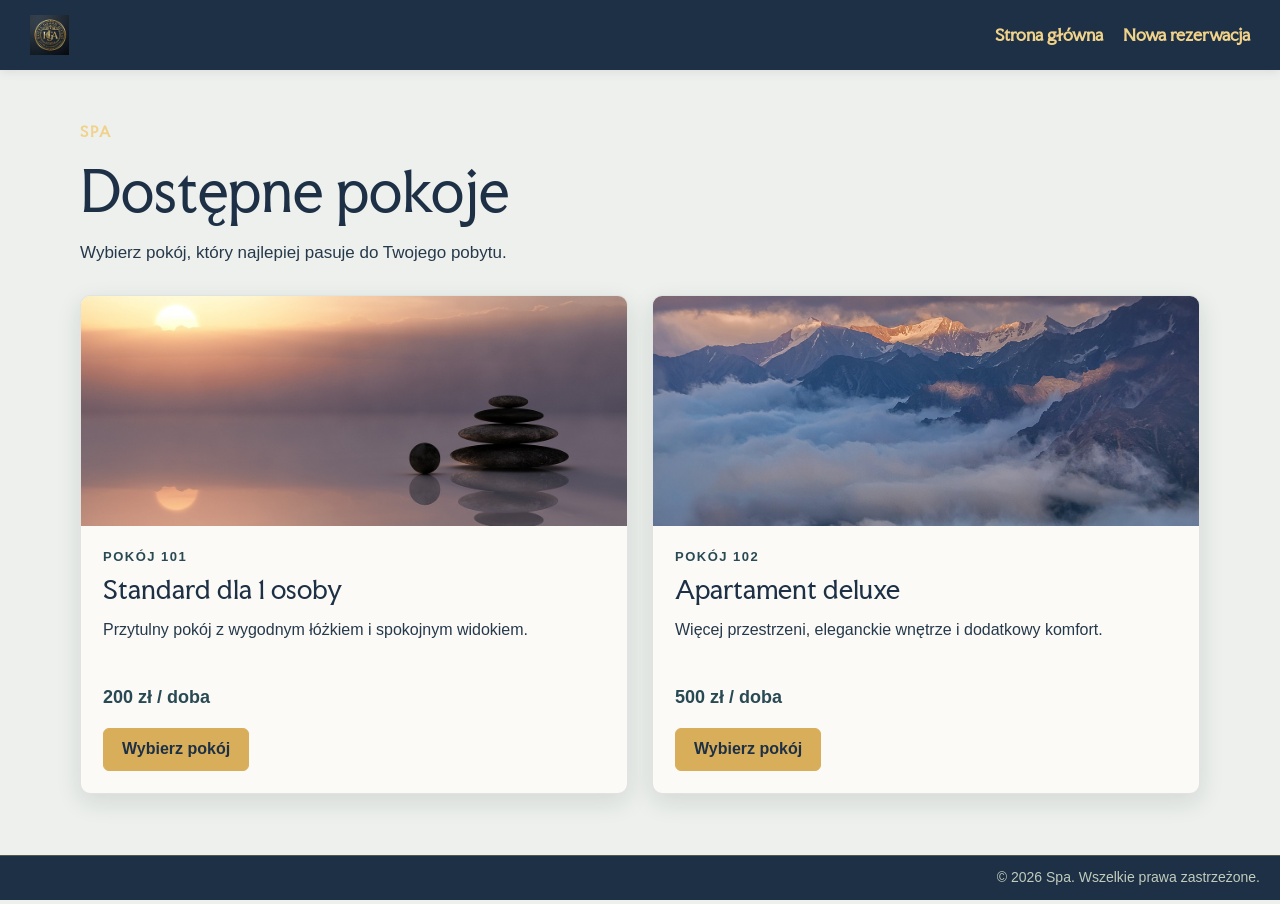
==== public/pokoje.html @ 3cefc5fe "nowe podstronki :trollface:" ====
<!DOCTYPE html>
<html lang="pl">
<head>
    <meta charset="UTF-8">
    <meta name="viewport" content="width=device-width, initial-scale=1.0">
    <title>Dostępne pokoje | Spa</title>
    <link rel="stylesheet" type="text/css" href="../css/main.css">
    <link rel="preconnect" href="https://fonts.googleapis.com">
    <link rel="preconnect" href="https://fonts.gstatic.com" crossorigin>
    <link href="https://fonts.googleapis.com/css2?family=Faculty+Glyphic&display=swap" rel="stylesheet">
</head>
<body>
<header class="header">
    <div class="logo">
        <img src="../assets/logo.png" alt="Grand Access Hotel">
    </div>
    <nav class="nav">
        <a href="index.html">Strona główna</a>
        <a href="index.html#rezerwacja">Nowa rezerwacja</a>
    </nav>
</header>

<main class="rooms-page">
    <section class="rooms-heading">
        <p class="hero-eyebrow">Spa</p>
        <h1>Dostępne pokoje</h1>
        <p>Wybierz pokój, który najlepiej pasuje do Twojego pobytu.</p>
    </section>

    <section class="rooms-grid" aria-label="Lista dostępnych pokoi">
        <article class="room-card">
            <img src="../assets/scroll (2).jpg" alt="Pokój standardowy">
            <div class="room-card-content">
                <p class="room-number">Pokój 101</p>
                <h2>Standard dla 1 osoby</h2>
                <p>Przytulny pokój z wygodnym łóżkiem i spokojnym widokiem.</p>
                <strong>200 zł / doba</strong>
                <a class="booking-button room-button" href="index.html#rezerwacja">Wybierz pokój</a>
            </div>
        </article>

        <article class="room-card">
            <img src="../assets/scroll (1).jpg" alt="Apartament deluxe">
            <div class="room-card-content">
                <p class="room-number">Pokój 102</p>
                <h2>Apartament deluxe</h2>
                <p>Więcej przestrzeni, eleganckie wnętrze i dodatkowy komfort.</p>
                <strong>500 zł / doba</strong>
                <a class="booking-button room-button" href="index.html#rezerwacja">Wybierz pokój</a>
            </div>
        </article>
    </section>
</main>

<footer class="footer">
    <p>&copy; 2026 Spa. Wszelkie prawa zastrzeżone.</p>
</footer>
</body>
</html>
---- css/main.css ----
* {
  box-sizing: border-box;
}

:root {
  --ink: #26394b;
  --navy: #1d3045;
  --deep-teal: #294953;
  --mist: #edf0ed;
  --paper: #fbfaf6;
  --amber: #d9ae5a;
  --amber-light: #f1d28a;
}

html,
body {
  min-height: 100%;
}

body {
  margin: 0;
  padding: 0;
  background-color: var(--mist);
  color: var(--ink);
  font-family: Arial, Helvetica, sans-serif;
  line-height: 1.4;
  overflow-x: hidden;
}

.header {
  display: flex;
  justify-content: space-between;
  align-items: center;
  padding: 15px 30px;
  background-color: var(--navy);
  border-radius: 0;
  min-height: 70px;
  width: 100%;
  box-shadow: 0 2px 10px rgba(0, 0, 0, 0.08);
}

.logo {
  display: flex;
  align-items: center;
}

.logo img {
  height: 40px;
  width: auto;
  background-color: transparent;
  object-fit: contain;
}

.nav {
  display: flex;
  align-items: center;
  gap: 20px;
  background-color: transparent;
  flex-wrap: wrap;
}

.nav a {
  font-family: "Faculty Glyphic", Arial, sans-serif;
  font-style: normal;
  font-weight: bold;
  color: var(--amber-light);
  background-color: transparent;
  text-decoration: none;
  white-space: nowrap;
  transition: color 0.3s ease;
}

.nav a:hover {
  color: #fff0b4;
}

.hero {
  position: relative;
  isolation: isolate;
  overflow: hidden;
  min-height: 500px;
  margin: 28px auto 0;
  width: calc(100vw - 44px);
  border-radius: 14px;
  background-color: var(--navy);
  box-shadow: 0 12px 32px rgba(27, 46, 43, 0.2);
}

.hero-slides,
.hero-slide,
.hero-overlay {
  position: absolute;
  inset: 0;
}

.hero-slides {
  display: flex;
  width: 300%;
  animation: spa-slideshow 18s infinite;
}

.hero-slide {
  position: relative;
  flex: 0 0 33.3333%;
  width: 33.3333%;
  height: 100%;
  object-fit: cover;
  filter: blur(2px);
}

.hero-overlay {
  z-index: 1;
  background: linear-gradient(90deg, rgba(18, 35, 53, 0.86), rgba(18, 35, 53, 0.32) 70%, rgba(18, 35, 53, 0.14));
}

.hero-content {
  position: relative;
  z-index: 2;
  display: flex;
  flex-direction: column;
  align-items: flex-start;
  justify-content: center;
  min-height: 500px;
  width: min(590px, 100%);
  padding: 56px clamp(24px, 7vw, 88px);
  color: #fcfbf9;
  animation: hero-arrival 0.8s ease-out both;
}

.hero-eyebrow {
  margin: 0 0 12px;
  color: var(--amber-light);
  font-family: "Faculty Glyphic", Arial, sans-serif;
  font-size: 14px;
  font-weight: bold;
  letter-spacing: 2px;
  text-transform: uppercase;
}

.hero h1 {
  max-width: none;
  margin: 0;
  font-family: "Faculty Glyphic", Arial, sans-serif;
  font-size: clamp(30px, 4vw, 50px);
  font-weight: normal;
  line-height: 1.08;
  white-space: nowrap;
}

.hero-content > p:not(.hero-eyebrow) {
  max-width: 470px;
  margin: 20px 0 28px;
  color: #f1eee6;
  font-size: 17px;
}

.hero-link {
  display: inline-block;
  padding: 12px 18px;
  border: 1px solid #e4c45b;
  border-radius: 5px;
  color: var(--navy);
  background-color: var(--amber);
  font-weight: bold;
  text-decoration: none;
  transition: background-color 0.3s ease, color 0.3s ease;
}

.hero-link:hover {
  color: #fcfbf9;
  background-color: transparent;
}

.hero-dots {
  position: absolute;
  z-index: 2;
  right: 28px;
  bottom: 24px;
  display: flex;
  gap: 8px;
}

.hero-dots span {
  display: block;
  width: 8px;
  height: 8px;
  border: 1px solid #f4f1ea;
  border-radius: 50%;
  opacity: 0.75;
}

@keyframes spa-slideshow {
  0%, 28% { transform: translateX(0); }
  33%, 61% { transform: translateX(-33.3333%); }
  66%, 94% { transform: translateX(-66.6666%); }
  100% { transform: translateX(0); }
}

@keyframes hero-arrival {
  from { opacity: 0; transform: translateY(14px); }
  to { opacity: 1; transform: translateY(0); }
}

.rezerwacja {
  padding: 20px 25px;
  margin-top: 28px;
  background-color: var(--deep-teal);
  border-radius: 12px;
  width: calc(100vw - 44px);
  margin-inline: auto;
  box-shadow: 0 8px 24px rgba(27, 46, 43, 0.15);
}

.rezerwacja-form {
  display: flex;
  align-items: end;
  gap: 20px;
}

.pola {
  display: flex;
  align-items: end;
  gap: 20px;
  max-width: none;
  width: 100%;
  margin: 0 auto;
  color: #f4f1ea;
  flex-wrap: wrap;
}

.pole {
  display: flex;
  flex-direction: column;
  flex: 1 1 160px;
  color: #f4f1ea;
}

.pole label {
  font-weight: bold;
  margin-bottom: 5px;
  color: #f4f1ea;
  letter-spacing: 0.3px;
}

.pole input,
.pole select {
  width: 100%;
  min-width: 0;
  padding: 8px 12px;
  border: 1px solid #7d938a;
  border-radius: 6px;
  font-size: 14px;
  color: var(--ink);
  background-color: var(--paper);
  outline: none;
  transition: border-color 0.3s, box-shadow 0.3s;
}

.pole input:focus,
.pole select:focus {
  border-color: var(--amber);
  box-shadow: 0 0 0 3px rgba(217, 174, 90, 0.25);
}

.pole select {
  cursor: pointer;
  appearance: none;
  background-image: url("data:image/svg+xml;utf8,<svg fill='%232c3531' height='24' viewBox='0 0 24 24' width='24' xmlns='http://www.w3.org/2000/svg'><path d='M7 10l5 5 5-5z'/></svg>");
  background-repeat: no-repeat;
  background-position: right 8px center;
  padding-right: 30px;
}

.booking-button {
  flex: 0 0 auto;
  padding: 9px 18px;
  border: 1px solid var(--amber);
  border-radius: 6px;
  color: var(--navy);
  background-color: var(--amber);
  font-weight: bold;
  cursor: pointer;
  transition: background-color 0.3s ease, color 0.3s ease;
}

.booking-button:hover {
  color: var(--paper);
  background-color: transparent;
}

.rooms-page {
  width: min(1120px, calc(100% - 44px));
  margin: 52px auto 110px;
}

.rooms-heading {
  margin-bottom: 30px;
}

.rooms-heading h1 {
  margin: 0;
  color: var(--navy);
  font-family: "Faculty Glyphic", Arial, sans-serif;
  font-size: clamp(32px, 5vw, 54px);
  font-weight: normal;
}

.rooms-heading p:last-child {
  margin: 12px 0 0;
  font-size: 17px;
}

.rooms-grid {
  display: grid;
  grid-template-columns: repeat(2, minmax(0, 1fr));
  gap: 24px;
}

.room-card {
  overflow: hidden;
  background-color: var(--paper);
  border: 1px solid rgba(38, 57, 75, 0.12);
  border-radius: 10px;
  box-shadow: 0 8px 24px rgba(27, 46, 43, 0.12);
}

.room-card > img {
  display: block;
  width: 100%;
  height: 230px;
  object-fit: cover;
}

.room-card-content {
  padding: 22px;
}

.room-number {
  margin: 0 0 6px;
  color: var(--deep-teal);
  font-size: 13px;
  font-weight: bold;
  letter-spacing: 1.5px;
  text-transform: uppercase;
}

.room-card h2 {
  margin: 0;
  color: var(--navy);
  font-family: "Faculty Glyphic", Arial, sans-serif;
  font-size: 25px;
  font-weight: normal;
}

.room-card-content > p:not(.room-number) {
  min-height: 48px;
  margin: 12px 0 18px;
}

.room-card strong {
  display: block;
  margin-bottom: 18px;
  color: var(--deep-teal);
  font-size: 18px;
}

.room-button {
  display: inline-block;
  text-decoration: none;
}

.login-page {
  display: grid;
  place-items: center;
  min-height: calc(100vh - 170px);
  padding: 48px 22px 100px;
}

.login-panel {
  width: min(100%, 520px);
  padding: 42px;
  background-color: var(--paper);
  border: 1px solid rgba(38, 57, 75, 0.12);
  border-radius: 10px;
  box-shadow: 0 12px 32px rgba(27, 46, 43, 0.14);
}

.login-intro h1 {
  margin: 0;
  color: var(--navy);
  font-family: "Faculty Glyphic", Arial, sans-serif;
  font-size: clamp(34px, 6vw, 52px);
  font-weight: normal;
  line-height: 1.1;
}

.login-intro > p:last-child {
  margin: 14px 0 28px;
  font-size: 16px;
}

.login-form {
  display: grid;
  gap: 20px;
}

.login-field {
  display: grid;
  gap: 7px;
}

.login-field label {
  color: var(--navy);
  font-weight: bold;
}

.login-field input {
  width: 100%;
  padding: 12px 14px;
  border: 1px solid #7d938a;
  border-radius: 6px;
  color: var(--ink);
  background-color: #fff;
  font: inherit;
}

.login-field input:focus {
  border-color: var(--amber);
  outline: none;
  box-shadow: 0 0 0 3px rgba(217, 174, 90, 0.25);
}

.login-button {
  width: 100%;
  margin-top: 4px;
  padding: 12px 18px;
}

.form-message {
  margin: 0 0 20px;
  padding: 12px 14px;
  border-radius: 6px;
  font-size: 14px;
}

.form-message-error {
  color: #7b2828;
  background-color: #f8e1df;
  border: 1px solid #e6b5b1;
}

.login-note {
  margin: 24px 0 12px;
  color: #53636c;
  font-size: 13px;
}

.login-back-link {
  color: var(--deep-teal);
  font-size: 14px;
  font-weight: bold;
  text-decoration: none;
}

.login-back-link:hover {
  color: var(--navy);
  text-decoration: underline;
}

.footer {
  position: fixed;
  left: 0;
  right: 0;
  bottom: 0;
  background-color: var(--navy);
  color: #c2cbbd;
  text-align: right;
  padding: 12px 20px;
  font-size: 14px;
  width: 100%;
  z-index: 10;
  border-top: 1px solid rgba(217, 174, 90, 0.3);
}

.footer p {
  margin: 0;
  white-space: nowrap;
}

@media (max-width: 640px) {
  .header {
    padding: 14px 18px;
  }

  .nav {
    gap: 12px;
    font-size: 13px;
  }

  .hero {
    min-height: 470px;
    width: calc(100% - 44px);
    margin-top: 18px;
  }

  .hero-content {
    min-height: 470px;
    padding: 40px 24px 58px;
  }

  .rooms-page {
    width: calc(100% - 36px);
    margin-top: 36px;
  }

  .rooms-grid {
    grid-template-columns: 1fr;
  }

  .room-card > img {
    height: 190px;
  }

  .login-page {
    min-height: calc(100vh - 150px);
    padding: 30px 18px 92px;
  }

  .login-panel {
    padding: 30px 22px;
  }

  .hero h1 {
    font-size: 38px;
    white-space: normal;
  }

  .hero-content > p:not(.hero-eyebrow) {
    font-size: 16px;
  }

  .rezerwacja-form {
    display: block;
  }

  .booking-button {
    width: 100%;
    margin-top: 16px;
  }
}
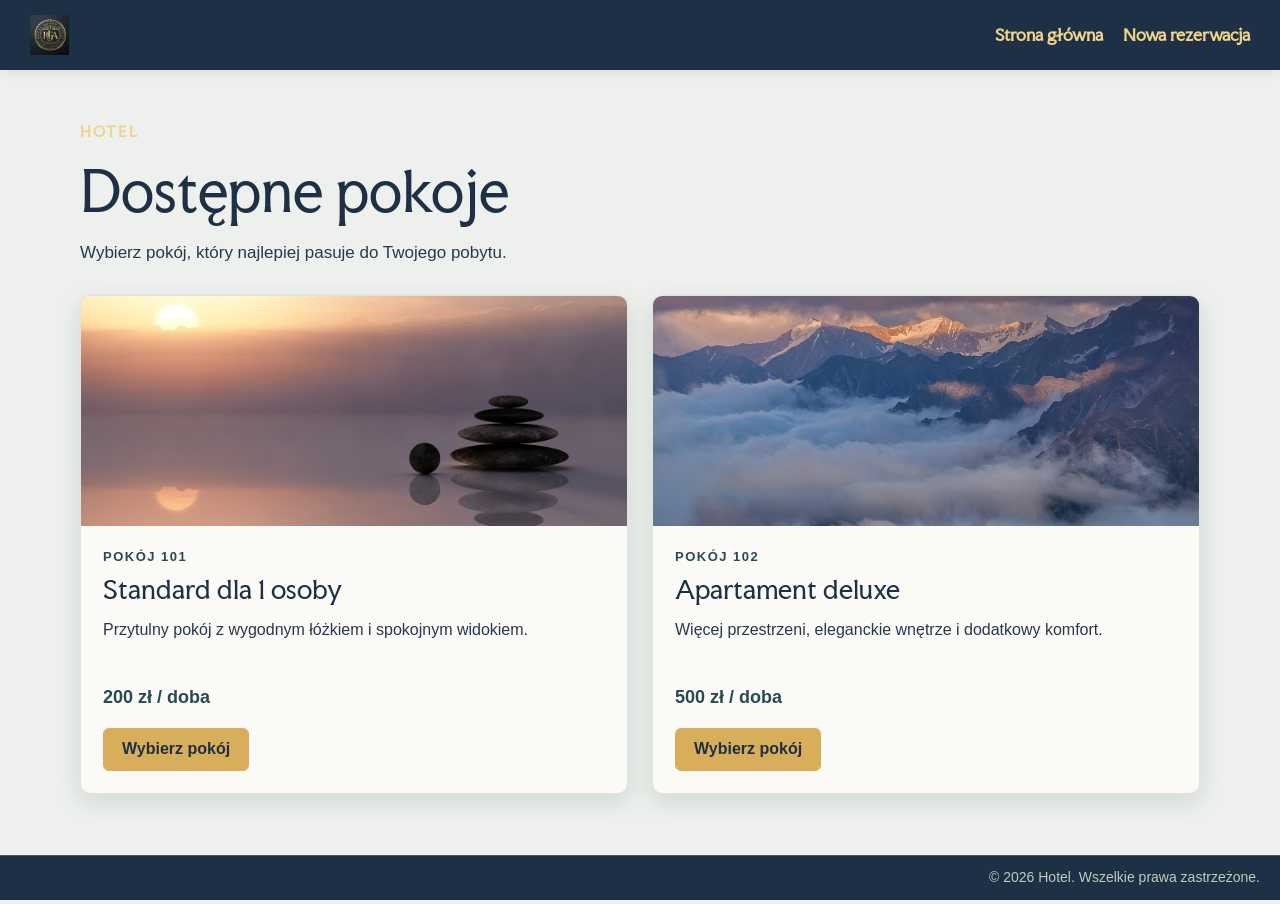
==== commit 4aeb9cd0: "Poprawka tematyki bazy" ====
--- a/public/pokoje.html
+++ b/public/pokoje.html
@@ -3,7 +3,7 @@
 <head>
     <meta charset="UTF-8">
     <meta name="viewport" content="width=device-width, initial-scale=1.0">
-    <title>Dostępne pokoje | Spa</title>
+    <title>Dostępne pokoje | Hotel</title>
     <link rel="stylesheet" type="text/css" href="../css/main.css">
     <link rel="preconnect" href="https://fonts.googleapis.com">
     <link rel="preconnect" href="https://fonts.gstatic.com" crossorigin>
@@ -22,7 +22,7 @@
 
 <main class="rooms-page">
     <section class="rooms-heading">
-        <p class="hero-eyebrow">Spa</p>
+        <p class="hero-eyebrow">Hotel</p>
         <h1>Dostępne pokoje</h1>
         <p>Wybierz pokój, który najlepiej pasuje do Twojego pobytu.</p>
     </section>
@@ -53,7 +53,7 @@
 </main>
 
 <footer class="footer">
-    <p>&copy; 2026 Spa. Wszelkie prawa zastrzeżone.</p>
+    <p>&copy; 2026 Hotel. Wszelkie prawa zastrzeżone.</p>
 </footer>
 </body>
 </html>
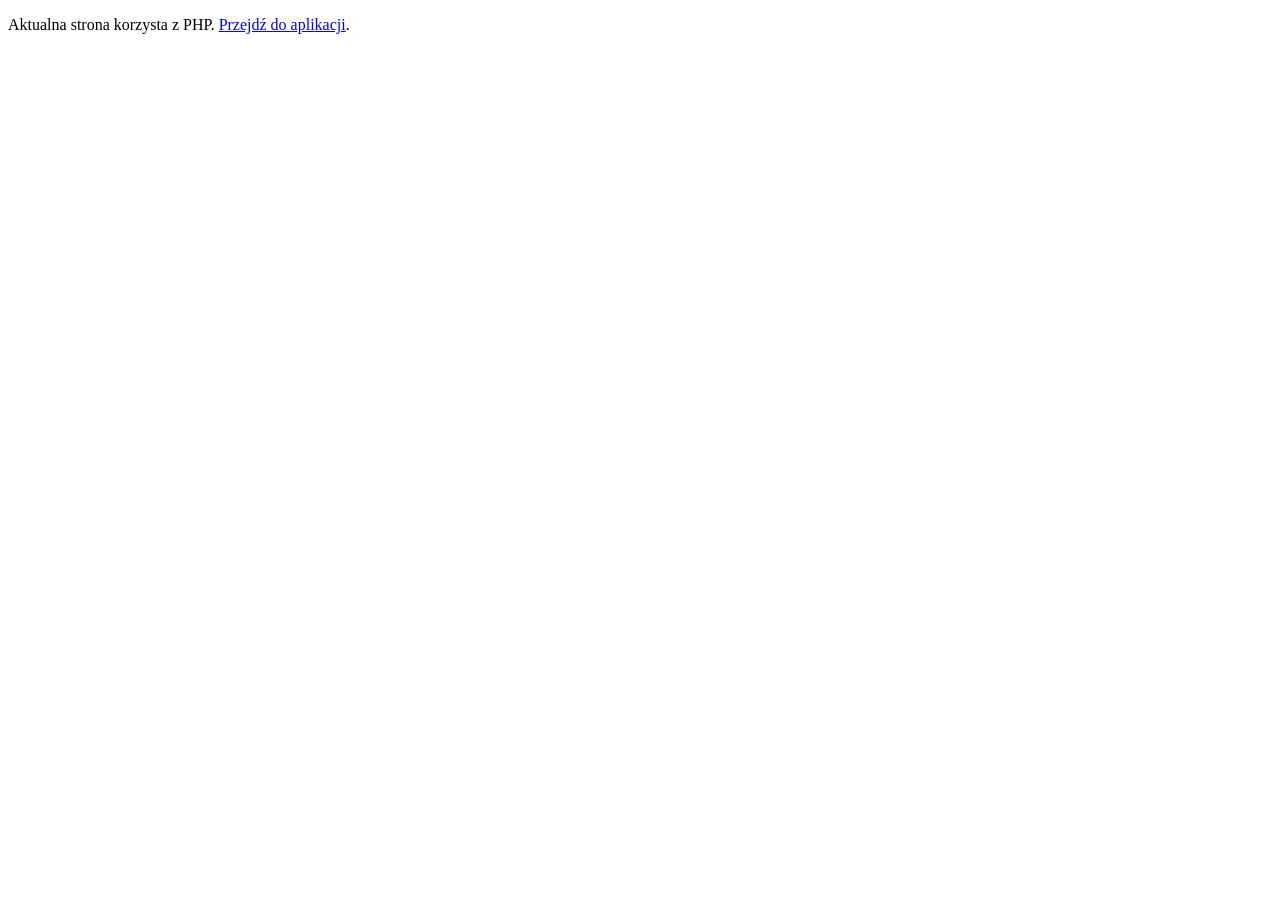
==== commit d42433b8: "Uzupełnienie panelu hotelu i ograniczeń integralności danych: - Zarządzanie pokojami i publikowaniem" ====
--- a/public/pokoje.html
+++ b/public/pokoje.html
@@ -1,59 +1,4 @@
-<!DOCTYPE html>
-<html lang="pl">
-<head>
-    <meta charset="UTF-8">
-    <meta name="viewport" content="width=device-width, initial-scale=1.0">
-    <title>Dostępne pokoje | Hotel</title>
-    <link rel="stylesheet" type="text/css" href="../css/main.css">
-    <link rel="preconnect" href="https://fonts.googleapis.com">
-    <link rel="preconnect" href="https://fonts.gstatic.com" crossorigin>
-    <link href="https://fonts.googleapis.com/css2?family=Faculty+Glyphic&display=swap" rel="stylesheet">
-</head>
-<body>
-<header class="header">
-    <div class="logo">
-        <img src="../assets/logo.png" alt="Grand Access Hotel">
-    </div>
-    <nav class="nav">
-        <a href="index.html">Strona główna</a>
-        <a href="index.html#rezerwacja">Nowa rezerwacja</a>
-    </nav>
-</header>
-
-<main class="rooms-page">
-    <section class="rooms-heading">
-        <p class="hero-eyebrow">Hotel</p>
-        <h1>Dostępne pokoje</h1>
-        <p>Wybierz pokój, który najlepiej pasuje do Twojego pobytu.</p>
-    </section>
-
-    <section class="rooms-grid" aria-label="Lista dostępnych pokoi">
-        <article class="room-card">
-            <img src="../assets/scroll (2).jpg" alt="Pokój standardowy">
-            <div class="room-card-content">
-                <p class="room-number">Pokój 101</p>
-                <h2>Standard dla 1 osoby</h2>
-                <p>Przytulny pokój z wygodnym łóżkiem i spokojnym widokiem.</p>
-                <strong>200 zł / doba</strong>
-                <a class="booking-button room-button" href="index.html#rezerwacja">Wybierz pokój</a>
-            </div>
-        </article>
-
-        <article class="room-card">
-            <img src="../assets/scroll (1).jpg" alt="Apartament deluxe">
-            <div class="room-card-content">
-                <p class="room-number">Pokój 102</p>
-                <h2>Apartament deluxe</h2>
-                <p>Więcej przestrzeni, eleganckie wnętrze i dodatkowy komfort.</p>
-                <strong>500 zł / doba</strong>
-                <a class="booking-button room-button" href="index.html#rezerwacja">Wybierz pokój</a>
-            </div>
-        </article>
-    </section>
-</main>
-
-<footer class="footer">
-    <p>&copy; 2026 Hotel. Wszelkie prawa zastrzeżone.</p>
-</footer>
-</body>
-</html>
+<!doctype html>
+<html lang="pl"><head><meta charset="utf-8"><meta name="viewport" content="width=device-width,initial-scale=1">
+<meta http-equiv="refresh" content="0; url=pokoje.php"><title>Grand Access Hotel — przejście do aplikacji</title></head>
+<body><p>Aktualna strona korzysta z PHP. <a href="pokoje.php">Przejdź do aplikacji</a>.</p></body></html>
